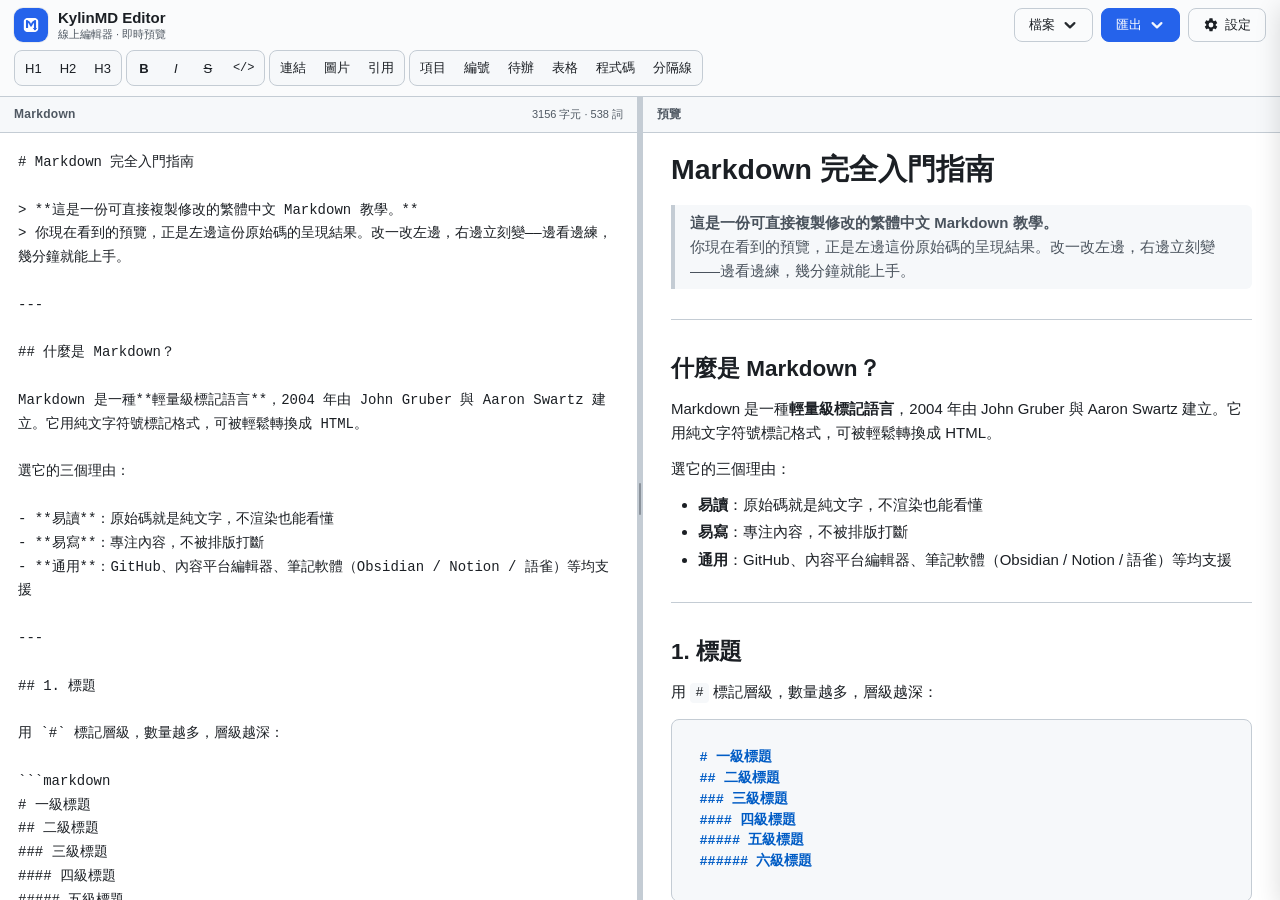
==== zh-hant.html @ 6deaee23 "feat: initial KylinMD site" ====
<!DOCTYPE html>
<html lang="zh-Hant" data-theme="light">
<head>
  <meta charset="UTF-8">
  <meta name="viewport" content="width=device-width, initial-scale=1.0, viewport-fit=cover">
  <title>KylinMD · Markdown 線上編輯器</title>
  <meta name="description" content="KylinMD 是免費的線上 Markdown 編輯器，支援即時預覽與 Markdown、PDF、Word、HTML 匯出，可離線使用。">
  <meta name="color-scheme" content="light dark">
  <meta name="theme-color" content="#ffffff">
  <link rel="icon" href="assets/md-logo.svg" type="image/svg+xml">
  <link rel="apple-touch-icon" href="assets/md-logo.png" sizes="180x180">
  <link rel="canonical" href="zh-hant.html">
  <link rel="alternate" hreflang="en" href="./">
  <link rel="alternate" hreflang="zh-Hans" href="zh.html">
  <link rel="alternate" hreflang="zh-Hant" href="zh-hant.html">
  <link rel="alternate" hreflang="x-default" href="./">
  <meta property="og:type" content="website">
  <meta property="og:site_name" content="KylinMD Editor">
  <meta property="og:title" content="KylinMD · Markdown 線上編輯器">
  <meta property="og:description" content="KylinMD 是免費的線上 Markdown 編輯器，支援即時預覽與 Markdown、PDF、Word、HTML 匯出，可離線使用。">
  <meta property="og:locale" content="zh_TW">
  <meta name="twitter:card" content="summary">
  <script type="application/ld+json">{"@context":"https://schema.org","@type":"WebApplication","name":"KylinMD Editor","alternateName":"Markdown 線上編輯器","description":"KylinMD 是免費的線上 Markdown 編輯器，支援即時預覽與 Markdown、PDF、Word、HTML 匯出，可離線使用。","applicationCategory":"ProductivityApplication","operatingSystem":"Web","inLanguage":"zh-Hant","offers":{"@type":"Offer","price":"0","priceCurrency":"USD"}}</script>
  <link rel="stylesheet" href="css/style.css">
  <link rel="stylesheet" href="lib/github.min.css" id="hljs-light">
  <link rel="stylesheet" href="lib/github-dark.min.css" id="hljs-dark" disabled>
</head>
<body data-view="preview">
  <a class="skip-link" href="#editor" data-i18n="a11y.skip">跳到編輯器</a>

  <header class="topbar">
    <div class="brand">
      <img class="brand-logo" src="assets/md-logo.svg" alt="" width="34" height="34" decoding="async">
      <div class="brand-text">
        <h1 data-i18n="app.title">KylinMD Editor</h1>
        <p data-i18n="app.subtitle">線上編輯器 · 即時預覽</p>
      </div>
    </div>

    <div class="toolbar" id="toolbar" role="toolbar" aria-orientation="horizontal"
         aria-label="編輯工具列" data-i18n-aria="tb.toolbar">
      <div class="tb-group">
        <button type="button" class="tb-btn" data-action="h1" data-i18n-title="tb.h1" data-i18n-aria="tb.h1" data-aria-prefix="text" title="一級標題">H1</button>
        <button type="button" class="tb-btn" data-action="h2" data-i18n-title="tb.h2" data-i18n-aria="tb.h2" data-aria-prefix="text" title="二級標題">H2</button>
        <button type="button" class="tb-btn" data-action="h3" data-i18n-title="tb.h3" data-i18n-aria="tb.h3" data-aria-prefix="text" title="三級標題">H3</button>
      </div>
      <div class="tb-group">
        <button type="button" class="tb-btn tb-b" data-action="bold" data-i18n-title="tb.bold" data-i18n-aria="tb.bold" data-aria-prefix="text" title="粗體">B</button>
        <button type="button" class="tb-btn tb-i" data-action="italic" data-i18n-title="tb.italic" data-i18n-aria="tb.italic" data-aria-prefix="text" title="斜體">I</button>
        <button type="button" class="tb-btn tb-s" data-action="strike" data-i18n-title="tb.strike" data-i18n-aria="tb.strike" data-aria-prefix="text" title="刪除線">S</button>
        <button type="button" class="tb-btn tb-mono" data-action="code" data-i18n-title="tb.code" data-i18n-aria="tb.code" data-aria-prefix="text" title="行內程式碼">&lt;/&gt;</button>
      </div>
      <div class="tb-group">
        <button type="button" class="tb-btn" data-action="link" data-i18n-title="tb.link" data-i18n-aria="tb.link" data-aria-prefix="text" title="插入連結"><span data-i18n="tb.linkLabel">連結</span></button>
        <button type="button" class="tb-btn" data-action="image" data-i18n-title="tb.image" data-i18n-aria="tb.image" data-aria-prefix="text" title="插入圖片"><span data-i18n="tb.imageLabel">圖片</span></button>
        <button type="button" class="tb-btn" data-action="quote" data-i18n-title="tb.quote" data-i18n-aria="tb.quote" data-aria-prefix="text" title="引用"><span data-i18n="tb.quoteLabel">引用</span></button>
      </div>
      <div class="tb-group">
        <button type="button" class="tb-btn" data-action="ul" data-i18n-title="tb.ul" data-i18n-aria="tb.ul" data-aria-prefix="text" title="項目符號清單"><span data-i18n="tb.ulLabel">項目</span></button>
        <button type="button" class="tb-btn" data-action="ol" data-i18n-title="tb.ol" data-i18n-aria="tb.ol" data-aria-prefix="text" title="編號清單"><span data-i18n="tb.olLabel">編號</span></button>
        <button type="button" class="tb-btn" data-action="task" data-i18n-title="tb.task" data-i18n-aria="tb.task" data-aria-prefix="text" title="待辦清單"><span data-i18n="tb.taskLabel">待辦</span></button>
        <button type="button" class="tb-btn" data-action="table" data-i18n-title="tb.table" data-i18n-aria="tb.table" data-aria-prefix="text" title="插入表格"><span data-i18n="tb.tableLabel">表格</span></button>
        <button type="button" class="tb-btn" data-action="codeblock" data-i18n-title="tb.codeblock" data-i18n-aria="tb.codeblock" data-aria-prefix="text" title="程式碼區塊"><span data-i18n="tb.codeblockLabel">程式碼</span></button>
        <button type="button" class="tb-btn" data-action="hr" data-i18n-title="tb.hr" data-i18n-aria="tb.hr" data-aria-prefix="text" title="分隔線"><span data-i18n="tb.hrLabel">分隔線</span></button>
      </div>
    </div>

    <div class="actions">
      <div class="dropdown" id="file-dropdown">
        <button type="button" class="btn btn-ghost" id="btn-file"
                aria-haspopup="menu" aria-expanded="false" aria-controls="file-menu">
          <span data-i18n="file.title">檔案</span>
          <svg class="caret" viewBox="0 0 16 16" width="15" height="15" aria-hidden="true" focusable="false"><path d="M3.6 6.1 8 10.4l4.4-4.3" fill="none" stroke="currentColor" stroke-width="2.2" stroke-linecap="round" stroke-linejoin="round"/></svg>
        </button>
        <div class="dropdown-menu" id="file-menu" role="menu" aria-labelledby="btn-file">
          <button type="button" class="dropdown-item" data-file="open" role="menuitem" tabindex="-1">
            <span class="item-ico" aria-hidden="true">
              <svg viewBox="0 0 24 24" fill="none" stroke="currentColor" stroke-width="1.8" stroke-linecap="round" stroke-linejoin="round" focusable="false"><path d="M3 8.5A1.5 1.5 0 0 1 4.5 7h4l2 2h9a1.5 1.5 0 0 1 1.5 1.5v8A1.5 1.5 0 0 1 19.5 20h-15A1.5 1.5 0 0 1 3 18.5z"/><path d="M3 10.5h18"/></svg>
            </span><span data-i18n="file.open">開啟本機檔案</span>
          </button>
          <button type="button" class="dropdown-item" data-file="clear" role="menuitem" tabindex="-1">
            <span class="item-ico" aria-hidden="true">
              <svg viewBox="0 0 24 24" fill="none" stroke="currentColor" stroke-width="1.8" stroke-linecap="round" stroke-linejoin="round" focusable="false"><path d="M4 7h16"/><path d="M9.5 7V5.5A1.5 1.5 0 0 1 11 4h2a1.5 1.5 0 0 1 1.5 1.5V7"/><path d="M6.5 7l.8 11.2A1.8 1.8 0 0 0 9.1 20h5.8a1.8 1.8 0 0 0 1.8-1.8L17.5 7"/><path d="M10.5 11v5M13.5 11v5"/></svg>
            </span><span data-i18n="file.clear">清空內容</span>
          </button>
          <button type="button" class="dropdown-item" data-file="reset" role="menuitem" tabindex="-1">
            <span class="item-ico" aria-hidden="true">
              <svg viewBox="0 0 24 24" fill="none" stroke="currentColor" stroke-width="1.8" stroke-linecap="round" stroke-linejoin="round" focusable="false"><path d="M4 5.5v5h5"/><path d="M4.6 10.4A7.5 7.5 0 1 1 5 15.5"/></svg>
            </span><span data-i18n="file.reset">還原預設內容</span>
          </button>
        </div>
      </div>
      <div class="dropdown" id="export-dropdown">
        <button type="button" class="btn btn-primary" id="btn-export"
                aria-haspopup="menu" aria-expanded="false" aria-controls="export-menu">
          <span data-i18n="export.title">匯出</span>
          <svg class="caret" viewBox="0 0 16 16" width="15" height="15" aria-hidden="true" focusable="false"><path d="M3.6 6.1 8 10.4l4.4-4.3" fill="none" stroke="currentColor" stroke-width="2.2" stroke-linecap="round" stroke-linejoin="round"/></svg>
        </button>
        <div class="dropdown-menu" id="export-menu" role="menu" aria-labelledby="btn-export">
          <button type="button" class="dropdown-item" data-export="md" role="menuitem" tabindex="-1">
            <span class="item-ico" aria-hidden="true">MD</span><span data-i18n="export.md">Markdown (.md)</span>
          </button>
          <button type="button" class="dropdown-item" data-export="pdf" role="menuitem" tabindex="-1">
            <span class="item-ico" aria-hidden="true">PDF</span><span data-i18n="export.pdf">PDF (.pdf)</span>
          </button>
          <button type="button" class="dropdown-item" data-export="word" role="menuitem" tabindex="-1">
            <span class="item-ico" aria-hidden="true">W</span><span data-i18n="export.word">Word (.docx)</span>
          </button>
          <button type="button" class="dropdown-item" data-export="html" role="menuitem" tabindex="-1">
            <span class="item-ico item-ico-sm" aria-hidden="true">HTML</span><span data-i18n="export.html">HTML (.html)</span>
          </button>
        </div>
      </div>
      <button type="button" class="btn btn-ghost" id="btn-settings"
              aria-label="設定" data-i18n-aria="settings.title" aria-haspopup="dialog">
        <svg class="gear" viewBox="0 0 24 24" width="16" height="16" aria-hidden="true" focusable="false"><path fill="currentColor" d="M19.14 12.94c.04-.3.06-.61.06-.94 0-.32-.02-.64-.07-.94l2.03-1.58a.5.5 0 0 0 .12-.64l-1.92-3.32a.5.5 0 0 0-.61-.22l-2.39.96a7.03 7.03 0 0 0-1.62-.94l-.36-2.54A.5.5 0 0 0 13.9 2h-3.8a.5.5 0 0 0-.49.42l-.36 2.54c-.59.24-1.13.56-1.62.94l-2.39-.96a.5.5 0 0 0-.61.22L2.71 8.48a.5.5 0 0 0 .12.64l2.03 1.58c-.05.3-.07.62-.07.94 0 .32.02.64.07.94l-2.03 1.58a.5.5 0 0 0-.12.64l1.92 3.32c.14.23.4.32.61.22l2.39-.96c.49.38 1.03.7 1.62.94l.36 2.54c.05.24.26.42.49.42h3.8c.24 0 .44-.18.49-.42l.36-2.54c.59-.24 1.13-.56 1.62-.94l2.39.96c.22.1.47 0 .61-.22l1.92-3.32a.5.5 0 0 0-.12-.64l-2.03-1.58ZM12 15.6A3.6 3.6 0 1 1 12 8.4a3.6 3.6 0 0 1 0 7.2Z"/></svg>
        <span class="btn-label" data-i18n="settings.title">設定</span>
      </button>
    </div>
  </header>

  <div class="view-switch" id="view-switch" role="group"
       aria-label="檢視切換" data-i18n-aria="view.label">
    <button type="button" class="vs-btn" data-view="editor" aria-pressed="false"
            aria-controls="pane-editor" tabindex="-1">
      <span data-i18n="view.editor">編輯</span>
    </button>
    <button type="button" class="vs-btn" data-view="preview" aria-pressed="true"
            aria-controls="pane-preview" tabindex="-1">
      <span data-i18n="view.preview">預覽</span>
    </button>
  </div>

  <main class="workspace">
    <section class="pane pane-editor" id="pane-editor" aria-labelledby="pane-editor-title">
      <div class="pane-head">
        <span class="pane-title" id="pane-editor-title" data-i18n="pane.editor">Markdown</span>
        <span class="pane-meta" id="editor-stats">0 chars</span>
      </div>
      <textarea id="editor" spellcheck="false" placeholder="在這裡輸入 Markdown…"
                aria-label="Markdown 編輯器" data-i18n-placeholder="editor.placeholder"
                data-i18n-aria="editor.label"></textarea>
    </section>

    <div class="divider" id="divider" role="separator" aria-orientation="vertical" aria-hidden="true"></div>

    <section class="pane pane-preview" id="pane-preview" aria-labelledby="pane-preview-title">
      <div class="pane-head">
        <span class="pane-title" id="pane-preview-title" data-i18n="pane.preview">預覽</span>
      </div>
      <div id="preview" class="markdown-body" tabindex="0"
           aria-label="預覽結果" data-i18n-aria="preview.label"><h1 id="markdown-完全入門指南">Markdown 完全入門指南</h1>
<blockquote>
<p><strong>這是一份可直接複製修改的繁體中文 Markdown 教學。</strong><br>你現在看到的預覽，正是左邊這份原始碼的呈現結果。改一改左邊，右邊立刻變——邊看邊練，幾分鐘就能上手。</p>
</blockquote>
<hr>
<h2 id="什麼是-markdown">什麼是 Markdown？</h2>
<p>Markdown 是一種<strong>輕量級標記語言</strong>，2004 年由 John Gruber 與 Aaron Swartz 建立。它用純文字符號標記格式，可被輕鬆轉換成 HTML。</p>
<p>選它的三個理由：</p>
<ul>
<li><strong>易讀</strong>：原始碼就是純文字，不渲染也能看懂</li>
<li><strong>易寫</strong>：專注內容，不被排版打斷</li>
<li><strong>通用</strong>：GitHub、內容平台編輯器、筆記軟體（Obsidian / Notion / 語雀）等均支援</li>
</ul>
<hr>
<h2 id="1-標題">1. 標題</h2>
<p>用 <code>#</code> 標記層級，數量越多，層級越深：</p>
<pre><code class="language-markdown"># 一級標題
## 二級標題
### 三級標題
#### 四級標題
##### 五級標題
###### 六級標題
</code></pre>
<blockquote>
<p>提示：<code>#</code> 後面要留一個空格。依文章結構選擇正確的標題層級，而非顯示樣式。</p>
</blockquote>
<h1 id="一級標題">一級標題</h1>
<h2 id="二級標題">二級標題</h2>
<h3 id="三級標題">三級標題</h3>
<hr>
<h2 id="2-強調-粗體-斜體-刪除線">2. 強調：粗體 / 斜體 / 刪除線</h2>
<table>
<thead>
<tr>
<th>寫法</th>
<th>效果</th>
</tr>
</thead>
<tbody><tr>
<td><code>**粗體**</code></td>
<td><strong>粗體</strong></td>
</tr>
<tr>
<td><code>*斜體*</code></td>
<td><em>斜體</em></td>
</tr>
<tr>
<td><code>~~刪除線~~</code></td>
<td><del>刪除線</del></td>
</tr>
<tr>
<td><code>***粗斜體***</code></td>
<td><em><strong>粗斜體</strong></em></td>
</tr>
<tr>
<td><code>`行內程式碼`</code></td>
<td><code>行內程式碼</code></td>
</tr>
</tbody></table>
<p>也可以<strong>自由組合</strong>：<code>**粗體裡帶 *斜體* 和 ~~刪除~~**</code> → <strong>粗體裡帶 <em>斜體</em> 和 <del>刪除</del></strong></p>
<hr>
<h2 id="3-清單">3. 清單</h2>
<h3 id="項目符號清單">項目符號清單</h3>
<p>用 <code>-</code>、<code>*</code> 或 <code>+</code> 開頭：</p>
<pre><code class="language-markdown">- 第一項
- 第二項
- 第三項
</code></pre>
<ul>
<li>第一項</li>
<li>第二項</li>
<li>第三項</li>
</ul>
<h3 id="編號清單">編號清單</h3>
<p>用 <code>數字 + .</code> 開頭：</p>
<pre><code class="language-markdown">1. 第一步
2. 第二步
3. 第三步
</code></pre>
<ol>
<li>第一步</li>
<li>第二步</li>
<li>第三步</li>
</ol>
<h3 id="巢狀清單">巢狀清單</h3>
<p>子項目前面<strong>縮排兩個空格</strong>即可：</p>
<pre><code class="language-markdown">1. 準備食材
   - 雞蛋 ×2
   - 牛奶 200ml
2. 下鍋翻炒
   - 大火 30 秒
   - 轉小火
</code></pre>
<ol>
<li>準備食材<ul>
<li>雞蛋 ×2</li>
<li>牛奶 200ml</li>
</ul>
</li>
<li>下鍋翻炒<ul>
<li>大火 30 秒</li>
<li>轉小火</li>
</ul>
</li>
</ol>
<h3 id="待辦清單">待辦清單</h3>
<p>在 <code>-</code> 後加 <code>[ ]</code>（未完成）或 <code>[x]</code>（已完成）：</p>
<pre><code class="language-markdown">- [x] 學會標題
- [x] 學會清單
- [ ] 學會表格
- [ ] 學會程式碼區塊
</code></pre>
<ul>
<li><input checked="" disabled="" type="checkbox"> 學會標題</li>
<li><input checked="" disabled="" type="checkbox"> 學會清單</li>
<li><input disabled="" type="checkbox"> 學會表格</li>
<li><input disabled="" type="checkbox"> 學會程式碼區塊</li>
</ul>
<blockquote>
<p>提示：<code>-</code> <code>[</code> <code>]</code> 後面要留一個空格。</p>
</blockquote>
<hr>
<h2 id="4-連結">4. 連結</h2>
<h3 id="行內式">行內式</h3>
<pre><code class="language-markdown">[顯示文字](連結位址 &quot;可選標題&quot;)
</code></pre>
<p>例如：造訪 <a href="https://www.youtube.com/@KylinTech" title="YouTube 頻道">KylinTech 頻道</a>。</p>
<h3 id="自動連結">自動連結</h3>
<pre><code class="language-markdown">&lt;https://www.youtube.com/@KylinTech&gt;
</code></pre>
<p>用尖括號包住 URL，直接顯示成連結：</p>
<p><a href="https://www.youtube.com/@KylinTech">https://www.youtube.com/@KylinTech</a></p>
<hr>
<h2 id="5-圖片">5. 圖片</h2>
<p>語法是連結前面加一個 <code>!</code>：</p>
<pre><code class="language-markdown">![替代文字](圖片位址)
</code></pre>
<p>範例（本教學內建一張本機 SVG 圖片，無需連網即可顯示）：</p>
<p><img src="assets/markdown-demo.svg" alt="Markdown image example"></p>
<blockquote>
<p>提示：圖片位址可以是網路 URL，也可以是相對路徑。替代文字在圖片載入失敗時會顯示出來。</p>
</blockquote>
<hr>
<h2 id="6-引用">6. 引用</h2>
<p>用 <code>&gt;</code> 開頭，多行引用每行都要加：</p>
<pre><code class="language-markdown">&gt; 學而不思則罔，思而不學則殆。
&gt;
&gt; —— 孔子
</code></pre>
<blockquote>
<p>學而不思則罔，思而不學則殆。</p>
<p>—— 孔子</p>
</blockquote>
<p><code>&gt;</code> 可以<strong>層層巢狀</strong>，實現多層引用：</p>
<blockquote>
<p>第一層</p>
<blockquote>
<p>第二層</p>
<blockquote>
<p>第三層</p>
</blockquote>
</blockquote>
</blockquote>
<hr>
<h2 id="7-程式碼">7. 程式碼</h2>
<h3 id="行內程式碼">行內程式碼</h3>
<p>用反引號包住：<code>`print(&quot;hello&quot;)`</code> → <code>print(&quot;hello&quot;)</code></p>
<h3 id="程式碼區塊">程式碼區塊</h3>
<p>用三個反引號圍住程式碼</p>
<blockquote>
<p>程式碼區塊務必標註語言（如 ```python），能啟用語法高亮，大幅提升程式碼的可讀性</p>
</blockquote>
<pre><code class="language-markdown">```python
def greet(name):
    &quot;&quot;&quot;向某人問好&quot;&quot;&quot;
    return f&quot;你好，{name}！&quot;

print(greet(&quot;世界&quot;))
```
</code></pre>
<p>呈現效果：</p>
<pre><code class="language-python">def greet(name):
    &quot;&quot;&quot;向某人問好&quot;&quot;&quot;
    return f&quot;你好，{name}！&quot;

print(greet(&quot;世界&quot;))
</code></pre>
<p>再來看一段 JavaScript：</p>
<pre><code class="language-javascript">const items = [&quot;蘋果&quot;, &quot;香蕉&quot;, &quot;橘子&quot;];
items.map((v) =&gt; console.log(v));
</code></pre>
<p>以及一段命令列：</p>
<pre><code class="language-bash">git init
git add .
git commit -m &quot;初次提交&quot;
</code></pre>
<hr>
<h2 id="8-表格">8. 表格</h2>
<p>用 <code>|</code> 分欄，<code>-</code> 分隔表頭。冒號決定對齊方式：</p>
<pre><code class="language-markdown">| 功能 | 左對齊 | 右對齊 | 置中 |
| :--- | :--- | ---: | :---: |
| 標題 | `#` | 支援 6 級 | ✓ |
| 清單 | `-` / `1.` | 可巢狀 | ✓ |
| 程式碼 | 反引號 | 高亮 | ✓ |
</code></pre>
<table>
<thead>
<tr>
<th align="left">功能</th>
<th align="left">左對齊</th>
<th align="right">右對齊</th>
<th align="center">置中</th>
</tr>
</thead>
<tbody><tr>
<td align="left">標題</td>
<td align="left"><code>#</code></td>
<td align="right">支援 6 級</td>
<td align="center">✓</td>
</tr>
<tr>
<td align="left">清單</td>
<td align="left"><code>-</code> / <code>1.</code></td>
<td align="right">可巢狀</td>
<td align="center">✓</td>
</tr>
<tr>
<td align="left">程式碼</td>
<td align="left">反引號</td>
<td align="right">高亮</td>
<td align="center">✓</td>
</tr>
</tbody></table>
<hr>
<h2 id="9-分隔線">9. 分隔線</h2>
<p>三個以上 <code>-</code>、<code>*</code> 或 <code>_</code> 單獨成行：</p>
<pre><code class="language-markdown">---
</code></pre>
<hr>
<h2 id="10-跳脫字元">10. 跳脫字元</h2>
<p>想讓標記符號<strong>按原樣顯示</strong>，前面加反斜線 <code>\</code>：</p>
<pre><code class="language-markdown">\*這不是斜體\*
\# 這不是標題
</code></pre>
<p>*這不是斜體*<br># 這不是標題</p>
<hr>
<h2 id="11-最佳實務">11. 最佳實務</h2>
<ol>
<li><strong>標題層級</strong>：<code>#</code> 只留一個（即文章標題），正文從 <code>##</code> 開始</li>
<li><strong>統一符號</strong>：項目符號清單建議用 <code>-</code> 或全程用 <code>*</code>，別 <code>-</code> <code>*</code> <code>+</code> 混用</li>
<li><strong>程式碼圍欄</strong>：程式碼區塊前後各留一個空行，相容性最好</li>
</ol>
<hr>
<h2 id="結語">結語</h2>
<p>你正在閱讀的這份文件，本身就是一份可運行的 Markdown 教學。<strong>左邊改、右邊看</strong>，把每個語法都試一遍，你就算真正入門了。</p>
</div>
    </section>
  </main>

  <div class="scrim" id="scrim" aria-hidden="true"></div>
  <aside class="settings" id="settings" role="dialog" aria-modal="true"
         aria-labelledby="settings-title" aria-hidden="true" inert>
    <div class="settings-head">
      <h2 id="settings-title" data-i18n="settings.title">Settings</h2>
      <button type="button" class="close" id="settings-close"
              aria-label="關閉設定" data-i18n-aria="settings.close">✕</button>
    </div>
    <div class="settings-body">
      <div class="setting-row">
        <div class="setting-info">
          <label for="opt-sync" data-i18n="settings.syncScroll">同步捲動</label>
          <p data-i18n="settings.syncScrollDesc">編輯區與預覽區捲動位置連動</p>
        </div>
        <label class="switch">
          <input type="checkbox" id="opt-sync">
          <span class="slider" aria-hidden="true"></span>
        </label>
      </div>

      <div class="setting-row">
        <div class="setting-info">
          <span class="setting-label" data-i18n="settings.theme">主題</span>
        </div>
        <div class="segmented" id="opt-theme" role="group" aria-labelledby="settings-title">
          <button type="button" data-theme-opt="light" data-i18n="settings.themeLight" aria-pressed="false" title="Light">淺色</button>
          <button type="button" data-theme-opt="dark" data-i18n="settings.themeDark" aria-pressed="false" title="Dark">深色</button>
          <button type="button" data-theme-opt="auto" data-i18n="settings.themeAuto" aria-pressed="false" title="Auto">自動</button>
        </div>
      </div>

      <div class="setting-row">
        <div class="setting-info">
          <label for="opt-fontsize" data-i18n="settings.fontSize">字型大小</label>
        </div>
        <select id="opt-fontsize">
          <option value="13">13px</option>
          <option value="14" selected>14px</option>
          <option value="16">16px</option>
          <option value="18">18px</option>
          <option value="20">20px</option>
        </select>
      </div>

      <div class="setting-row">
        <div class="setting-info">
          <label for="opt-lang" data-i18n="settings.language">語言</label>
          <p data-i18n="settings.languageDesc">介面與教學使用的語言</p>
        </div>
        <select id="opt-lang">
          <option value="en" data-i18n="settings.langEn">English</option>
          <option value="zh" data-i18n="settings.langZh">简体中文</option>
          <option value="zh-Hant" data-i18n="settings.langHant">繁體中文</option>
        </select>
      </div>

      <div class="settings-about">
        <p class="settings-about-line">
          <span class="settings-about-name" data-i18n="app.title">KylinMD Editor</span>
          <span class="settings-about-ver">v1.0.0</span>
        </p>
        <p class="settings-about-line">
          <a href="https://www.youtube.com/@KylinTech" target="_blank" rel="noopener noreferrer">YouTube @KylinTech</a>
        </p>
      </div>
    </div>
  </aside>

  <input type="file" id="file-input" accept=".md,.markdown,.txt,text/markdown" hidden>

  <div class="toast" id="toast" role="status" aria-live="polite" hidden></div>

  <script src="lib/marked.min.js"></script>
  <script src="lib/highlight.min.js"></script>
  <script src="lib/purify.min.js"></script>
  <script src="js/i18n.js"></script>
  <script src="js/content.js"></script>
  <script src="js/renderer.js"></script>
  <script src="js/export.js"></script>
  <script src="js/settings.js"></script>
  <script src="js/toolbar.js"></script>
  <script src="js/app.js"></script>
</body>
</html>
---- css/style.css ----
/* ===== 主题变量 ===== */
/* [data-theme="light"] 也声明一份：导出 PDF 时用离屏容器强制白底浅色 */
:root,
[data-theme="light"] {
  --font-sans: -apple-system, BlinkMacSystemFont, "Segoe UI", "PingFang SC", "Microsoft YaHei", "Noto Sans SC", "Helvetica Neue", sans-serif;
  --font-mono: "SFMono-Regular", "Cascadia Code", "JetBrains Mono", Consolas, "Liberation Mono", "Microsoft YaHei", "PingFang SC", monospace;

  --bg: #ffffff;
  --bg-subtle: #f6f8fa;
  --bg-hover: #edf0f3;
  --border: #c4ccd4;
  --text: #1b1f24;
  --text-muted: #4f5862;
  --accent: #2563eb;
  --accent-hover: #1d4ed8;
  --accent-soft: #dbeafe;
  --accent-text: #1d4ed8;
  --topbar: #fafbfc;
  --shadow: 0 8px 24px rgba(0, 0, 0, .14);

  --code-bg: #f6f8fa;
  --code-text: #1b1f24;
  --blockquote-border: #c4ccd4;
  --blockquote-text: #4a535d;
  --table-stripe: #f6f8fa;
  --checkbox-border: #8a94a0;

  --editor-font-size: 14px;
  --preview-font-size: 15px;
}

[data-theme="dark"] {
  --bg: #0d1117;
  --bg-subtle: #161b22;
  --bg-hover: #232a33;
  --border: #3a424c;
  --text: #e9eef4;
  --text-muted: #9aa5b1;
  --accent: #4493f8;
  --accent-hover: #58a6ff;
  --accent-soft: #1c2f4a;
  --accent-text: #58a6ff;
  --topbar: #161b22;
  --shadow: 0 8px 24px rgba(0, 0, 0, .5);

  --code-bg: #161b22;
  --code-text: #e9eef4;
  --blockquote-border: #3a424c;
  --blockquote-text: #9aa5b1;
  --table-stripe: #161b22;
  --checkbox-border: #6b7681;
}

/* ===== 基础 ===== */
* { box-sizing: border-box; }

html, body {
  margin: 0;
  height: 100%;
}

body {
  font-family: var(--font-sans);
  background: var(--bg);
  color: var(--text);
  display: flex;
  flex-direction: column;
  overflow: hidden;
  font-size: 14px;
  line-height: 1.6;
}

button { font-family: inherit; cursor: pointer; }

/* 键盘焦点：统一、清晰（鼠标点击不显示） */
:where(button, a, select, input, textarea, [tabindex]):focus-visible {
  outline: 2px solid var(--accent);
  outline-offset: 2px;
}
.tb-btn:focus-visible,
.dropdown-item:focus-visible,
.vs-btn:focus-visible { outline-offset: -2px; }
#editor:focus-visible { outline: 2px solid var(--accent); outline-offset: -2px; border-radius: 0; }
#preview:focus-visible { outline-offset: -3px; }

/* 跳转链接：仅键盘聚焦时出现 */
.skip-link {
  position: fixed;
  top: -60px; left: 12px;
  z-index: 100;
  padding: 8px 14px;
  background: var(--accent);
  color: #fff;
  border-radius: 0 0 8px 8px;
  text-decoration: none;
  font-size: 13px;
  transition: top .15s;
}
.skip-link:focus { top: 0; }

/* 供屏幕阅读器专用文本 */
.sr-only {
  position: absolute;
  width: 1px; height: 1px;
  margin: -1px; padding: 0;
  overflow: hidden;
  clip: rect(0 0 0 0);
  white-space: nowrap;
  border: 0;
}

/* ===== 顶栏 ===== */
.topbar {
  display: flex;
  align-items: center;
  gap: 16px;
  height: 56px;
  padding: 0 16px;
  background: var(--topbar);
  border-bottom: 1px solid var(--border);
  flex-shrink: 0;
  z-index: 20;
}

.brand { display: flex; align-items: center; gap: 10px; flex-shrink: 1; min-width: 0; }

.brand-text { min-width: 0; }
.brand-text h1 {
  margin: 0; font-size: 15px; font-weight: 600; line-height: 1.2;
  white-space: nowrap; overflow: hidden; text-overflow: ellipsis;
}
.brand-text p {
  margin: 0; font-size: 11px; color: var(--text-muted); line-height: 1.3;
  white-space: nowrap; overflow: hidden; text-overflow: ellipsis;
}

.brand-logo {
  width: 34px; height: 34px;
  display: block;
  flex-shrink: 0;
  border-radius: 9px;
  box-shadow: 0 0 0 1px rgba(0, 0, 0, .06);
}

.brand-text h1 { margin: 0; font-size: 15px; font-weight: 600; line-height: 1.2; }
.brand-text p { margin: 0; font-size: 11px; color: var(--text-muted); line-height: 1.3; }

/* ===== 工具栏 ===== */
.toolbar {
  display: flex;
  gap: 6px;
  flex: 1;
  align-items: center;
  overflow-x: auto;
  overflow-y: hidden;
  scrollbar-width: none;
}
.toolbar::-webkit-scrollbar { display: none; }

/* 还有内容可横向滚动时，右缘淡出提示（JS 按实际溢出切换 has-more） */
.toolbar.has-more {
  -webkit-mask-image: linear-gradient(to right, #000 calc(100% - 26px), transparent);
  mask-image: linear-gradient(to right, #000 calc(100% - 26px), transparent);
}

.tb-group {
  display: flex;
  gap: 2px;
  padding: 2px;
  border: 1px solid var(--border);
  border-radius: 8px;
  background: var(--bg-subtle);
  flex-shrink: 0;
}

.tb-btn {
  border: none;
  background: transparent;
  color: var(--text);
  height: 30px;
  min-width: 30px;
  padding: 0 8px;
  border-radius: 6px;
  font-size: 13px;
  white-space: nowrap;
  flex-shrink: 0;
  transition: background .12s;
}
.tb-btn:hover { background: var(--bg-hover); }
.tb-btn:active { background: var(--accent-soft); color: var(--accent-text); }
.tb-b { font-weight: 700; }
.tb-i { font-style: italic; }
.tb-s { text-decoration: line-through; }
.tb-mono { font-family: var(--font-mono); font-size: 12px; }

/* ===== 窄屏视图切换（宽屏隐藏） ===== */
.view-switch { display: none; }
.vs-btn {
  flex: 1;
  height: 34px;
  border: 1px solid transparent;
  border-radius: 8px;
  background: transparent;
  color: var(--text-muted);
  font-size: 13px;
  font-weight: 500;
}
.vs-btn[aria-pressed="true"] {
  background: var(--bg);
  border-color: var(--border);
  color: var(--text);
  font-weight: 600;
  box-shadow: 0 1px 3px rgba(0, 0, 0, .1);
}

/* ===== 操作区 ===== */
.actions { display: flex; gap: 8px; align-items: center; flex-shrink: 0; }

.btn {
  display: inline-flex;
  align-items: center;
  gap: 6px;
  height: 34px;
  padding: 0 14px;
  border-radius: 8px;
  border: 1px solid var(--border);
  background: var(--bg);
  color: var(--text);
  font-size: 13px;
  transition: background .12s, border-color .12s;
}
.btn:hover { background: var(--bg-hover); }
.btn:active { background: var(--bg-hover); }

.btn-primary {
  background: var(--accent);
  border-color: var(--accent);
  color: #fff;
}
.btn-primary:hover, .btn-primary:active { background: var(--accent-hover); border-color: var(--accent-hover); }

.btn-ghost { background: transparent; }

/* 下拉箭头：比 ▾ 字形更大更实，展开时翻转 */
.caret {
  width: 16px; height: 16px;
  margin-left: 1px;
  flex-shrink: 0;
  opacity: .95;
  transition: transform .18s ease;
}
.btn:hover .caret { opacity: 1; }
.dropdown.open .caret { transform: rotate(180deg); }
.gear { display: block; }

/* ===== 导出下拉 ===== */
.dropdown { position: relative; }

.dropdown-menu {
  position: absolute;
  top: calc(100% + 6px);
  right: 0;
  min-width: 190px;
  background: var(--bg);
  border: 1px solid var(--border);
  border-radius: 10px;
  box-shadow: var(--shadow);
  padding: 6px;
  display: none;
  z-index: 50;
}
.dropdown.open .dropdown-menu { display: block; }

.dropdown-item {
  display: flex;
  align-items: center;
  gap: 10px;
  width: 100%;
  padding: 9px 10px;
  border: none;
  background: transparent;
  color: var(--text);
  font-size: 13px;
  border-radius: 7px;
  text-align: left;
}
.dropdown-item:hover { background: var(--bg-hover); }

.item-ico {
  width: 26px; height: 26px;
  display: grid; place-items: center;
  background: var(--accent-soft);
  color: var(--accent-text);
  font-weight: 700;
  font-size: 10px;
  border-radius: 6px;
  flex-shrink: 0;
}
/* 文件菜单用矢量图标，随文字色与主题走 */
.item-ico svg { width: 16px; height: 16px; display: block; }
/* 四个字母的徽标（HTML）塞不进 26px，单独缩一档 */
.item-ico-sm { font-size: 8px; letter-spacing: -.2px; }

/* ===== 工作区 ===== */
.workspace {
  display: flex;
  flex: 1;
  min-height: 0;
}

.pane { display: flex; flex-direction: column; min-width: 0; }
.pane[hidden] { display: none; }   /* 窄屏单选视图时生效 */

.pane-editor { flex: 1 1 50%; }
.pane-preview { flex: 1 1 50%; }

.pane-head {
  display: flex;
  align-items: center;
  justify-content: space-between;
  height: 36px;
  padding: 0 14px;
  border-bottom: 1px solid var(--border);
  background: var(--bg-subtle);
  flex-shrink: 0;
}
.pane-title { font-size: 12px; font-weight: 600; color: var(--text-muted); letter-spacing: .3px; }
.pane-meta { font-size: 11px; color: var(--text-muted); }

#editor {
  flex: 1;
  width: 100%;
  border: none;
  outline: none;
  resize: none;
  padding: 18px;
  background: var(--bg);
  color: var(--text);
  font-family: var(--font-mono);
  font-size: var(--editor-font-size);
  line-height: 1.7;
  white-space: pre-wrap;
  word-wrap: break-word;
}

#preview {
  flex: 1;
  overflow-y: auto;
  padding: 18px 28px 60px;
  background: var(--bg);
  font-size: var(--preview-font-size);
}

/* ===== 分隔条 ===== */
.divider {
  width: 6px;
  cursor: col-resize;
  background: var(--border);
  flex-shrink: 0;
  transition: background .15s;
  position: relative;
}
.divider:hover, .divider.dragging { background: var(--accent); }
.divider::after {
  content: "";
  position: absolute;
  top: 50%; left: 50%;
  width: 2px; height: 32px;
  transform: translate(-50%, -50%);
  background: var(--text-muted);
  border-radius: 2px;
  opacity: .5;
}

/* ===== Markdown 正文 ===== */
.markdown-body { color: var(--text); word-wrap: break-word; }
.markdown-body > :first-child { margin-top: 0; }

.markdown-body h1, .markdown-body h2, .markdown-body h3,
.markdown-body h4, .markdown-body h5, .markdown-body h6 {
  font-weight: 600;
  line-height: 1.3;
  margin: 1.5em 0 .6em;
  scroll-margin-top: 12px;
}
.markdown-body h1 { font-size: 1.9em; }
.markdown-body h2 { font-size: 1.5em; }
.markdown-body h3 { font-size: 1.25em; }
.markdown-body h4 { font-size: 1.05em; }
.markdown-body h5 { font-size: .95em; }
.markdown-body h6 { font-size: .85em; color: var(--text-muted); }

.markdown-body p { margin: .8em 0; }
.markdown-body a { color: var(--accent); text-decoration: none; }
.markdown-body a:hover { text-decoration: underline; }

.markdown-body strong { font-weight: 600; }
.markdown-body del { color: var(--text-muted); }

.markdown-body ul, .markdown-body ol { padding-left: 1.8em; margin: .8em 0; }
.markdown-body li { margin: .25em 0; }
.markdown-body li > ul, .markdown-body li > ol { margin: .2em 0; }

.markdown-body blockquote {
  margin: 1em 0;
  padding: .4em 1em;
  border-left: 4px solid var(--blockquote-border);
  color: var(--blockquote-text);
  background: var(--bg-subtle);
  border-radius: 0 6px 6px 0;
}
.markdown-body blockquote > :first-child { margin-top: 0; }
.markdown-body blockquote > :last-child { margin-bottom: 0; }

.markdown-body code {
  font-family: var(--font-mono);
  font-size: .9em;
  background: var(--code-bg);
  padding: .18em .4em;
  border-radius: 4px;
  color: var(--code-text);
}

.markdown-body pre {
  background: var(--code-bg);
  border: 1px solid var(--border);
  border-radius: 8px;
  padding: 14px;
  overflow-x: auto;
  line-height: 1.55;
}
.markdown-body pre code {
  background: transparent;
  padding: 0;
  border-radius: 0;
  font-size: .9em;
  color: var(--code-text);
}

.markdown-body hr {
  border: none;
  border-top: 1px solid var(--border);
  margin: 2em 0;
}

.markdown-body table {
  border-collapse: collapse;
  margin: 1em 0;
  width: auto;
  max-width: 100%;
  display: block;
  overflow-x: auto;
}
.markdown-body table th, .markdown-body table td {
  border: 1px solid var(--border);
  padding: 7px 13px;
  font-size: .95em;
}
.markdown-body table th { background: var(--bg-subtle); font-weight: 600; }
.markdown-body table tr:nth-child(2n) td { background: var(--table-stripe); }

.markdown-body img { max-width: 100%; border-radius: 6px; }

.markdown-body .contains-task { list-style: none; padding-left: 0; }
.markdown-body .task-item {
  list-style: none;
  display: flex;
  align-items: flex-start;
  gap: 8px;
  margin: 5px 0;
  padding: 3px 8px;
  border-radius: 6px;
  color: var(--text);
}
.markdown-body .task-check {
  display: inline-block;
  width: 17px;
  height: 17px;
  margin-top: 1px;
  flex-shrink: 0;
  border: 2px solid var(--checkbox-border);
  border-radius: 4px;
  background-color: var(--bg);
  box-sizing: border-box;
}
.markdown-body .task-check[data-checked="true"] {
  background-color: var(--accent);
  border-color: var(--accent);
  background-image: url("data:image/svg+xml,%3Csvg xmlns='http://www.w3.org/2000/svg' width='12' height='12' viewBox='0 0 12 12'%3E%3Cpath d='M2.5 6.5l2.5 2.5 4.5-5' fill='none' stroke='white' stroke-width='2' stroke-linecap='round' stroke-linejoin='round'/%3E%3C/svg%3E");
  background-size: 11px 11px;
  background-position: center;
  background-repeat: no-repeat;
}
.markdown-body .task-item.task-done { color: var(--text-muted); }

.markdown-body kbd {
  font-family: var(--font-mono);
  font-size: .85em;
  background: var(--bg-subtle);
  border: 1px solid var(--border);
  border-bottom-width: 2px;
  border-radius: 5px;
  padding: .15em .5em;
}
.markdown-body mark { background: #fff3b0; color: #3d2e00; padding: 0 .2em; border-radius: 3px; }
[data-theme="dark"] .markdown-body mark { background: #6b5a1e; color: #fff3b0; }

.markdown-body details {
  border: 1px solid var(--border);
  border-radius: 8px;
  padding: 10px 14px;
  margin: 1em 0;
  background: var(--bg-subtle);
}
.markdown-body summary { cursor: pointer; font-weight: 600; }

.markdown-body .mermaid { text-align: center; margin: 1em 0; }
.markdown-body .mermaid svg { max-width: 100%; height: auto; }

/* ===== 设置抽屉 ===== */
.scrim {
  position: fixed; inset: 0;
  background: rgba(0, 0, 0, .3);
  z-index: 40;
  opacity: 0;
  pointer-events: none;
  transition: opacity .2s;
}
.scrim.show { opacity: 1; pointer-events: auto; }

.settings {
  position: fixed;
  top: 0; right: 0;
  width: 320px;
  max-width: 90vw;
  height: 100%;
  background: var(--bg);
  border-left: 1px solid var(--border);
  box-shadow: var(--shadow);
  z-index: 50;
  transform: translateX(100%);
  transition: transform .22s ease;
  display: flex;
  flex-direction: column;
}
.settings.open { transform: translateX(0); }

.settings-head {
  display: flex; align-items: center; justify-content: space-between;
  padding: 16px 18px 6px;
}
.settings-head h2 { margin: 0; font-size: 16px; font-weight: 600; }
.close {
  border: none; background: transparent;
  color: var(--text-muted); font-size: 16px;
  width: 30px; height: 30px; border-radius: 6px;
}
.close:hover { background: var(--bg-hover); color: var(--text); }

.settings-body { padding: 4px 18px 24px; overflow-y: auto; }

/* 底部的作者 / 版本信息：小字、次要色，不抢设置项的注意力 */
.settings-about {
  margin-top: 4px;
  padding-top: 16px;
  border-top: 1px solid var(--border);
  font-size: 12px;
  line-height: 1.6;
  color: var(--text-muted);
  display: flex;
  flex-direction: column;
  gap: 4px;
}
.settings-about-line {
  margin: 0;
  display: flex;
  flex-wrap: wrap;
  align-items: baseline;
  gap: 6px;
}
.settings-about-name { color: var(--text); font-weight: 500; }
.settings-about-ver { font-family: var(--font-mono); font-size: 11px; opacity: .7; }
.settings-about-sep { opacity: .5; }
.settings-about a { color: var(--accent-text); text-decoration: none; }
.settings-about a:hover { text-decoration: underline; }

/* 行与行之间不画分隔线，靠间距分组 */
.setting-row {
  display: flex; align-items: center; justify-content: space-between;
  gap: 14px;
  padding: 15px 0;
  border-bottom: none;
}

.setting-info label,
.setting-info .setting-label { font-size: 14px; font-weight: 500; }
.setting-info p { margin: 3px 0 0; font-size: 12px; color: var(--text-muted); }

.settings select {
  background: var(--bg);
  color: var(--text);
  border: 1px solid var(--border);
  border-radius: 7px;
  height: 32px;
  padding: 0 8px;
  font-size: 13px;
}

/* 开关：input 铺满整块，键盘聚焦时在高亮滑块上画焦点环 */
.switch { position: relative; display: inline-block; width: 42px; height: 24px; flex-shrink: 0; }
.switch input {
  position: absolute; inset: 0;
  width: 100%; height: 100%;
  margin: 0;
  opacity: 0;
  z-index: 2;
  cursor: pointer;
}
.slider {
  position: absolute; inset: 0;
  background: var(--border);
  border-radius: 24px;
  transition: background .18s;
}
.slider::before {
  content: "";
  position: absolute;
  width: 18px; height: 18px;
  left: 3px; top: 3px;
  background: #fff;
  border-radius: 50%;
  transition: transform .18s;
}
.switch input:checked + .slider { background: var(--accent); }
.switch input:checked + .slider::before { transform: translateX(18px); }
.switch input:focus-visible { outline: none; }
.switch input:focus-visible + .slider {
  outline: 2px solid var(--accent);
  outline-offset: 2px;
}

/* 分段控件 */
.segmented {
  display: flex;
  border: 1px solid var(--border);
  border-radius: 8px;
  overflow: hidden;
  flex-shrink: 0;
}
.segmented button {
  border: none;
  background: transparent;
  color: var(--text-muted);
  padding: 6px 12px;
  font-size: 12px;
  border-right: 1px solid var(--border);
}
.segmented button:last-child { border-right: none; }
.segmented button.active,
.segmented button[aria-pressed="true"] { background: var(--accent-soft); color: var(--accent-text); font-weight: 600; }

/* ===== Toast ===== */
.toast {
  position: fixed;
  bottom: 24px; left: 50%;
  transform: translateX(-50%);
  background: var(--text);
  color: var(--bg);
  padding: 9px 18px;
  border-radius: 8px;
  font-size: 13px;
  box-shadow: var(--shadow);
  z-index: 60;
  opacity: 0;
  transition: opacity .2s;
  pointer-events: none;
}
.toast.show { opacity: 1; }

/* ===== 响应式 ===== */

/* 工具栏按钮 + 品牌 + 右侧按钮一行放得下需要 ≈1390px（英文最长）；
   不够宽时折到第二行独占一行，避免按钮被裁切 */
@media (max-width: 1400px) {
  .topbar {
    height: auto;
    flex-wrap: wrap;
    align-items: center;
    padding: 8px 14px;
    gap: 8px;
    row-gap: 8px;
  }
  .brand { order: 1; }
  .actions { order: 2; margin-left: auto; }
  .toolbar {
    order: 3;
    flex: 1 0 100%;
    gap: 4px;
    padding-bottom: 2px;
    -webkit-overflow-scrolling: touch;
  }
}

/* 窄屏不上下分栏：改为单栏 + 顶部「编辑 / 预览」切换，一次只看一屏 */
@media (max-width: 860px) {
  body { height: 100dvh; }
  .workspace { flex-direction: column; }
  .divider { display: none; }
  .pane-editor, .pane-preview { flex: 1 1 auto; min-height: 0; }
  .brand-text p { display: none; }

  .view-switch {
    display: flex;
    gap: 6px;
    padding: 6px 12px;
    background: var(--bg-subtle);
    border-bottom: 1px solid var(--border);
    flex-shrink: 0;
  }
  .vs-btn { height: 38px; -webkit-tap-highlight-color: transparent; }

  /* 预览面板标题与上方切换按钮重复，窄屏隐去 */
  .pane-preview .pane-head { display: none; }

  #editor { padding: 14px; }
  #preview { padding: 16px 16px 56px; }
  .toast { bottom: calc(16px + env(safe-area-inset-bottom)); }
}

/* 手机：加大点按尺寸 */
@media (max-width: 720px) {
  .topbar { padding: 8px 12px; }
  .tb-btn { height: 34px; min-width: 34px; }
  .tb-group { scroll-snap-align: start; }
  .toolbar { scroll-snap-type: x proximity; }

  .brand-logo { width: 30px; height: 30px; border-radius: 8px; }
  .brand-text h1 { font-size: 14px; }
  .btn { height: 36px; padding: 0 12px; font-size: 12.5px; gap: 4px; }
  .caret { width: 14px; height: 14px; }
  .dropdown-item { padding: 11px 12px; font-size: 13.5px; }
  #settings-close { width: 36px; height: 36px; }
  .setting-row select { height: 36px; }
}

/* 超窄屏：只留图标，设置抽屉占满宽度 */
@media (max-width: 430px) {
  #btn-settings .btn-label { display: none; }
  .settings { width: 100%; max-width: 100%; border-left: none; }
  .dropdown-menu { min-width: 168px; }
}

@media (max-width: 360px) {
  .brand-text { display: none; }
}

/* 尊重系统的减少动效偏好 */
@media (prefers-reduced-motion: reduce) {
  *, *::before, *::after {
    animation-duration: .01ms !important;
    transition-duration: .01ms !important;
  }
}

/* 导出用（Word 截图底色） */
.export-scope { background: #ffffff; color: #1f2328; }

/* ===== 打印 / 另存为 PDF =====
 * 打印走浏览器自己的排版引擎：文字是矢量、可选中可搜索，中文字体不用内嵌。
 * 这里只把应用外壳（顶栏、工具栏、设置抽屉）摘掉，让内容独占纸面。
 */
@media print {
  @page { margin: 14mm 12mm; }

  body { display: block; height: auto; overflow: visible; background: #fff; color: #1b1f24; }
  .topbar, .toolbar, .view-switch, .pane-editor, .divider,
  .toast, .settings, .scrim, .skip-link { display: none !important; }

  .workspace { display: block; height: auto; overflow: visible; }
  .pane-preview { display: block !important; height: auto; border: 0; }
  .pane-preview .pane-head { display: none; }
  #preview { height: auto; max-height: none; overflow: visible; padding: 0; }

  .markdown-body {
    font-size: 10.5pt;
    line-height: 1.65;
    /* 代码块 / 表头的浅灰底是内容的一部分，别被「不打印背景」吞掉 */
    print-color-adjust: exact;
    -webkit-print-color-adjust: exact;
  }
  .markdown-body pre { font-size: 9pt; }

  /* 别把代码块、表格、引用劈成两页 */
  pre, table, blockquote, .task-item, .mermaid { break-inside: avoid; }
  h1, h2, h3, h4 { break-after: avoid; }
  /* 段落/列表项别只剩一行在页首或页尾（对应旧切行算法的“不劈段落”意图） */
  p, li, td { orphans: 2; widows: 2; }

  /* 纸上也能看到链接地址 */
  .markdown-body a[href^="http"]::after {
    content: " (" attr(href) ")";
    font-size: .82em;
    color: #6b7280;
  }
}
---- lib/github.min.css ----
pre code.hljs{display:block;overflow-x:auto;padding:1em}code.hljs{padding:3px 5px}/*!
  Theme: GitHub
  Description: Light theme as seen on github.com
  Author: github.com
  Maintainer: @Hirse
  Updated: 2021-05-15

  Outdated base version: https://github.com/primer/github-syntax-light
  Current colors taken from GitHub's CSS
*/.hljs{color:#24292e;background:#fff}.hljs-doctag,.hljs-keyword,.hljs-meta .hljs-keyword,.hljs-template-tag,.hljs-template-variable,.hljs-type,.hljs-variable.language_{color:#d73a49}.hljs-title,.hljs-title.class_,.hljs-title.class_.inherited__,.hljs-title.function_{color:#6f42c1}.hljs-attr,.hljs-attribute,.hljs-literal,.hljs-meta,.hljs-number,.hljs-operator,.hljs-selector-attr,.hljs-selector-class,.hljs-selector-id,.hljs-variable{color:#005cc5}.hljs-meta .hljs-string,.hljs-regexp,.hljs-string{color:#032f62}.hljs-built_in,.hljs-symbol{color:#e36209}.hljs-code,.hljs-comment,.hljs-formula{color:#6a737d}.hljs-name,.hljs-quote,.hljs-selector-pseudo,.hljs-selector-tag{color:#22863a}.hljs-subst{color:#24292e}.hljs-section{color:#005cc5;font-weight:700}.hljs-bullet{color:#735c0f}.hljs-emphasis{color:#24292e;font-style:italic}.hljs-strong{color:#24292e;font-weight:700}.hljs-addition{color:#22863a;background-color:#f0fff4}.hljs-deletion{color:#b31d28;background-color:#ffeef0}
---- lib/github-dark.min.css ----
pre code.hljs{display:block;overflow-x:auto;padding:1em}code.hljs{padding:3px 5px}/*!
  Theme: GitHub Dark
  Description: Dark theme as seen on github.com
  Author: github.com
  Maintainer: @Hirse
  Updated: 2021-05-15

  Outdated base version: https://github.com/primer/github-syntax-dark
  Current colors taken from GitHub's CSS
*/.hljs{color:#c9d1d9;background:#0d1117}.hljs-doctag,.hljs-keyword,.hljs-meta .hljs-keyword,.hljs-template-tag,.hljs-template-variable,.hljs-type,.hljs-variable.language_{color:#ff7b72}.hljs-title,.hljs-title.class_,.hljs-title.class_.inherited__,.hljs-title.function_{color:#d2a8ff}.hljs-attr,.hljs-attribute,.hljs-literal,.hljs-meta,.hljs-number,.hljs-operator,.hljs-selector-attr,.hljs-selector-class,.hljs-selector-id,.hljs-variable{color:#79c0ff}.hljs-meta .hljs-string,.hljs-regexp,.hljs-string{color:#a5d6ff}.hljs-built_in,.hljs-symbol{color:#ffa657}.hljs-code,.hljs-comment,.hljs-formula{color:#8b949e}.hljs-name,.hljs-quote,.hljs-selector-pseudo,.hljs-selector-tag{color:#7ee787}.hljs-subst{color:#c9d1d9}.hljs-section{color:#1f6feb;font-weight:700}.hljs-bullet{color:#f2cc60}.hljs-emphasis{color:#c9d1d9;font-style:italic}.hljs-strong{color:#c9d1d9;font-weight:700}.hljs-addition{color:#aff5b4;background-color:#033a16}.hljs-deletion{color:#ffdcd7;background-color:#67060c}
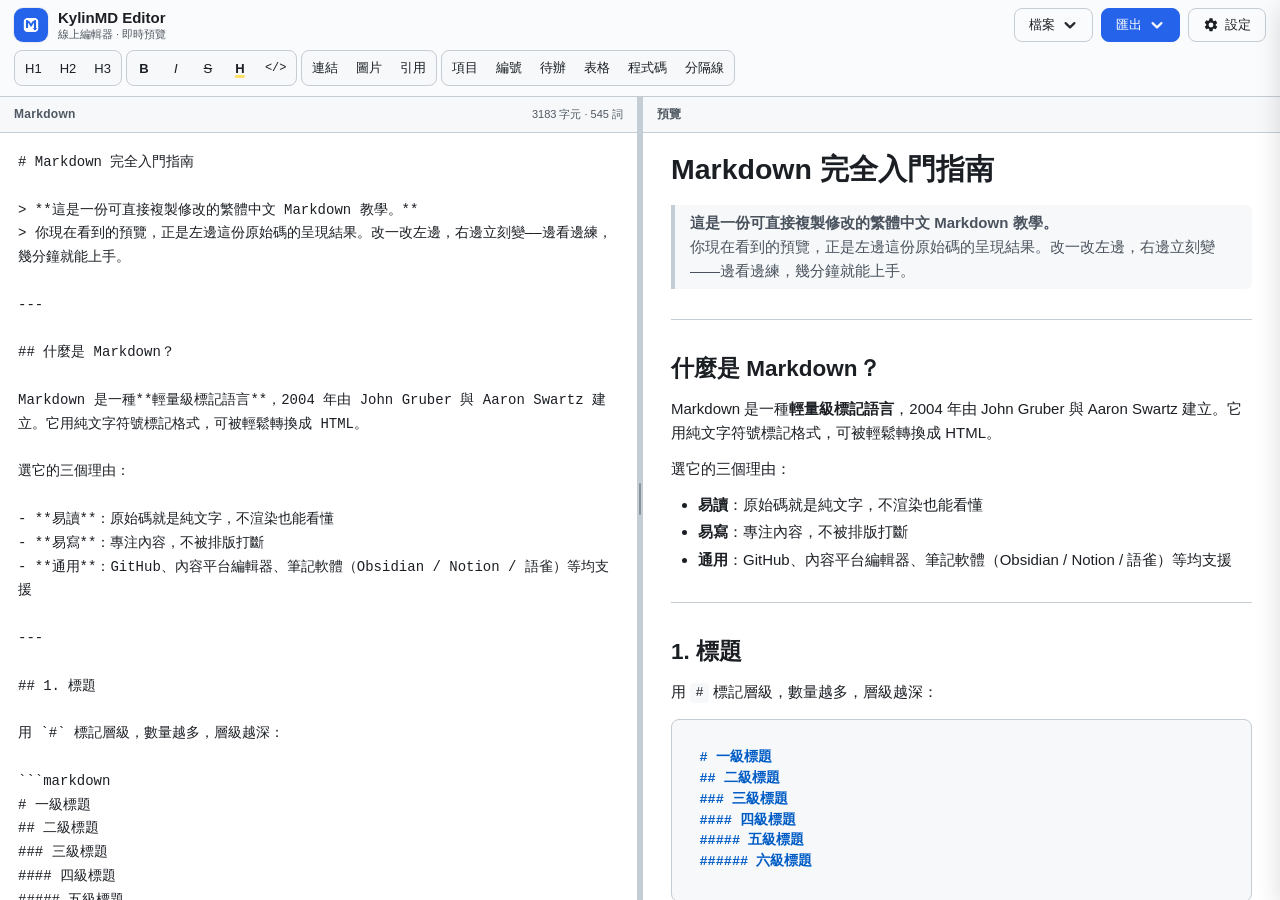
==== commit f81d41af: "feat:  Add ==highlight== inline syntax and a toolbar H button." ====
--- a/zh-hant.html
+++ b/zh-hant.html
@@ -48,6 +48,7 @@
         <button type="button" class="tb-btn tb-b" data-action="bold" data-i18n-title="tb.bold" data-i18n-aria="tb.bold" data-aria-prefix="text" title="粗體">B</button>
         <button type="button" class="tb-btn tb-i" data-action="italic" data-i18n-title="tb.italic" data-i18n-aria="tb.italic" data-aria-prefix="text" title="斜體">I</button>
         <button type="button" class="tb-btn tb-s" data-action="strike" data-i18n-title="tb.strike" data-i18n-aria="tb.strike" data-aria-prefix="text" title="刪除線">S</button>
+        <button type="button" class="tb-btn tb-mark" data-action="mark" data-i18n-title="tb.mark" data-i18n-aria="tb.mark" data-aria-prefix="text" title="標記">H</button>
         <button type="button" class="tb-btn tb-mono" data-action="code" data-i18n-title="tb.code" data-i18n-aria="tb.code" data-aria-prefix="text" title="行內程式碼">&lt;/&gt;</button>
       </div>
       <div class="tb-group">
@@ -179,7 +180,7 @@
 <h2 id="二級標題">二級標題</h2>
 <h3 id="三級標題">三級標題</h3>
 <hr>
-<h2 id="2-強調-粗體-斜體-刪除線">2. 強調：粗體 / 斜體 / 刪除線</h2>
+<h2 id="2-強調-粗體-斜體-刪除線-標記">2. 強調：粗體 / 斜體 / 刪除線 / 標記</h2>
 <table>
 <thead>
 <tr>
@@ -198,6 +199,10 @@
 <tr>
 <td><code>~~刪除線~~</code></td>
 <td><del>刪除線</del></td>
+</tr>
+<tr>
+<td><code>==標記==</code></td>
+<td><mark>標記</mark></td>
 </tr>
 <tr>
 <td><code>***粗斜體***</code></td>
--- a/css/style.css
+++ b/css/style.css
@@ -192,6 +192,15 @@
 .tb-i { font-style: italic; }
 .tb-s { text-decoration: line-through; }
 .tb-mono { font-family: var(--font-mono); font-size: 12px; }
+/* 高亮按钮：黄色下划线当荧光笔暗示，长度自然贴合 H 字形，不占背景层 */
+.tb-mark {
+  font-weight: 600;
+  text-decoration: underline;
+  text-decoration-color: #ffe066;
+  text-decoration-thickness: 3px;
+  text-underline-offset: 2px;
+}
+[data-theme="dark"] .tb-mark { text-decoration-color: #c9a227; }
 
 /* ===== 窄屏视图切换（宽屏隐藏） ===== */
 .view-switch { display: none; }
